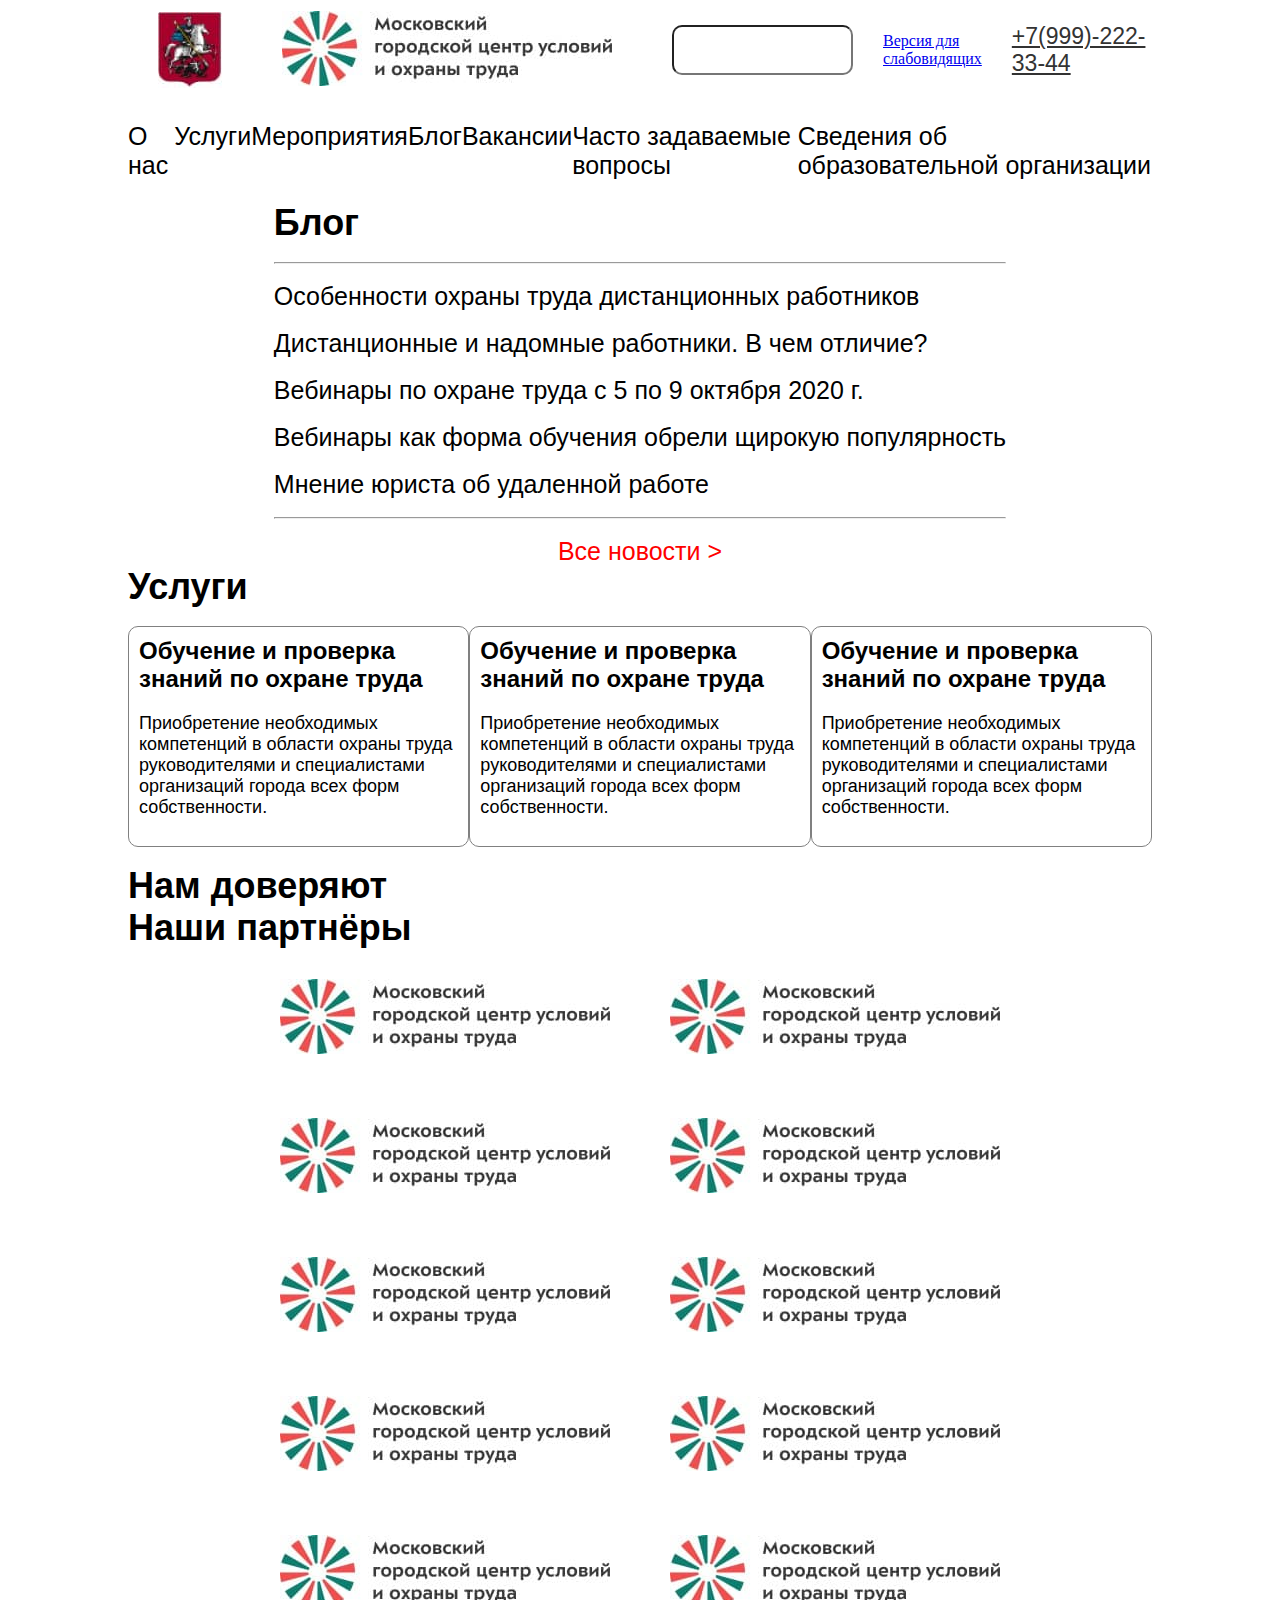
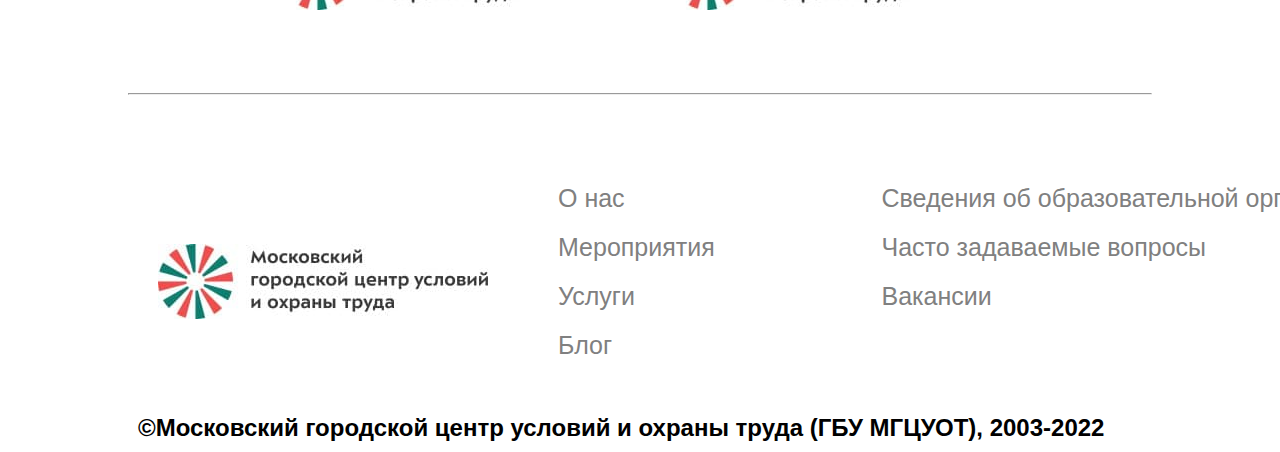
==== index.html @ e7bc1915 "update-2" ====
<!DOCTYPE html>
<html>
<head>
	<meta charset="utf-8">
	<link rel="stylesheet" type="text/css" href="assets/css/desktop/style.css">
	<link rel="stylesheet" type="text/css" href="assets/css/desktop/header.css">
	<link rel="stylesheet" type="text/css" href="assets/css/desktop/footer.css">
	<title>Московский городской центр условий и охраны труда</title>
</head>
<body>
	<header>
		<div class="one">
			<div class="one-1">
				<img src="assets/img/horse.jpg" alt="horse">
				<a href="index.html">
					<img src="assets/img/logo.jpg" alt="logo">
				</a>
				<input class="search" type="text" name="search">
				<a href="#">Версия для слабовидящих</a>
				<a class="phone" href="tel:+7(999)-222-33-44">+7(999)-222-33-44</a>
			</div>
		</div>
		<div class="two">
			<div class="two-1">
				<a href="about.html">О нас</a>
				<a href="services.html">Услуги</a>
				<a href="activity.html">Мероприятия</a>
				<a href="blog.html">Блог</a>
				<a href="vacancies.html">Вакансии</a>
				<a href="faq.html">Часто задаваемые вопросы</a>
				<a href="intelligence.html">Сведения об образовательной организации</a>
			</div>
		</div>
	</header>
	<content>
		<div class="three">
			<div class="item">
				<div class="item-1">
					<div class="news">
						<h1>Блог</h1>
						<br>
						<hr>
						<br>
						<p>Особенности охраны труда дистанционных работников</p>
						<br>
						<p>Дистанционные и надомные работники. В чем отличие?</p>
						<br>
						<p>Вебинары по охране труда с 5 по 9 октября 2020 г.</p>
						<br>
						<p>Вебинары как форма обучения обрели щирокую популярность</p>
						<br>
						<p>Мнение юриста об удаленной работе</p>
						<br>
						<hr>
						<br>
						<a class="news-1" href="blog.html">
							<p>Все новости ></p>
						</a>
					</div>				
				</div>
				<div class="services">
					<h1>Услуги</h1>
					<br>
					<div class="services_item">
						<div class="services-1">
							<h2>Обучение и проверка знаний по охране труда</h2>
							<p class="services-3">Приобретение необходимых компетенций в области охраны труда руководителями и специалистами организаций города всех форм собственности.</p>
						</div>
						<div class="services-1">
							<h2>Обучение и проверка знаний по охране труда</h2>
							<p class="services-3">Приобретение необходимых компетенций в области охраны труда руководителями и специалистами организаций города всех форм собственности.</p>
						</div>
						<div class="services-1">
							<h2>Обучение и проверка знаний по охране труда</h2>
							<p class="services-3">Приобретение необходимых компетенций в области охраны труда руководителями и специалистами организаций города всех форм собственности.</p>
							<br>
						</div>
					</div>
					<br>
				</div>
				<div class="trust">
					<h1>Нам доверяют</h1>
				</div>
				<div class="partners">
					<h1>Наши партнёры</h1>
					<div class="partners-1">
						<a href="index.html">
							<img src="assets/img/logo.jpg" alt="logo">
						</a>
						<a href="index.html">
							<img src="assets/img/logo.jpg" alt="logo">
						</a>
						<a href="index.html">
							<img src="assets/img/logo.jpg" alt="logo">
						</a>
						<a href="index.html">
							<img src="assets/img/logo.jpg" alt="logo">
						</a>
						<a href="index.html">
							<img src="assets/img/logo.jpg" alt="logo">
						</a>
						<a href="index.html">
							<img src="assets/img/logo.jpg" alt="logo">
						</a>
						<a href="index.html">
							<img src="assets/img/logo.jpg" alt="logo">
						</a>
						<a href="index.html">
							<img src="assets/img/logo.jpg" alt="logo">
						</a>
						<a href="index.html">
							<img src="assets/img/logo.jpg" alt="logo">
						</a>
						<a href="index.html">
							<img src="assets/img/logo.jpg" alt="logo">
						</a>
					</div>
				
				</div>
			</div>
		</div>
	</content>
	<div class="one">
		<hr class="width">
	</div>
	<footer>
		<div class="footer">
			<div class="item-footer">
				<div class="item-footer-1">
					<a href="index.html">
						<img src="assets/img/logo.jpg" alt="logo">
					</a>
				</div>
			</div>
			<div class="item-footer-2">
				<div class="item-footer-3">
					<a href="about.html">О нас</a>
					<a href="activity.html">Мероприятия</a>
					<a href="services.html">Услуги</a>
	                <a href="blog.html">Блог</a>
	                <a href="intelligence.html">Сведения об образовательной организации</a>
	                <a href="faq.html">Часто задаваемые вопросы</a>
					<a href="vacancies.html">Вакансии</a>
				</div>
			</div>
		</div>
		<div class="tm">
			<h2>&copyМосковский городской центр условий и охраны труда (ГБУ МГЦУОТ), 2003-2022</h2>
		</div>
	</footer>
</body>
</html>
---- assets/css/desktop/style.css ----
* {
	box-sizing: border-box;
	margin: 0;
	padding: 0;
}
body {
	background: white;
}
.three {
	display: flex;
	justify-content: center;
}
.item {
	display: flex;
	flex-direction: column;
	width: 80%;

}
.fasad {
	width: 1000px;
	height: 600px;
	border-radius: 10px;
}
.news {
	display: flex;
	flex-direction: column;
	justify-content: center;
	min-width: 300px;
}
.item-1 {
	display: flex;
	justify-content: space-around;
}
h1 {
	font-family: 'Roboto', sans-serif;
	font-size: 36px;
}
p {
	font-family: 'Roboto', sans-serif;
	font-size: 25px;
}
.news-1 {
	font-family: 'Roboto', sans-serif;
	font-size: 20px;
	color: red;
	text-align: center;
	text-decoration: none;
}
.services {
}
.services-1 {
	display: flex;
	flex-direction: column;
	border: 1px solid gray;
	border-radius: 10px;
	width: 350px;
}
.services_item {
	display: flex;
	justify-content: space-evenly;
}
.services-3 {
	font-family: 'Roboto', sans-serif;
	font-size: 18px;
	padding: 10px;
}
h2 {
	font-family: 'Roboto', sans-serif;
	padding: 10px;
}
.services-4 {
	font-family: 'Roboto', sans-serif;
	color: white;
	font-size: 18px;
	margin: 8px;
}
.partners {
	display: flex;
	flex-direction: column;
}
.partners-1 {
	display: flex;
	justify-content: center;
	flex-wrap: wrap;
}
---- assets/css/desktop/header.css ----
.one {
	display: flex;
	justify-content: center;
	align-items: center;
	height: 100px;
}
.one-1 {
	display: flex;
	width: 80%;
	align-items: center;
}
img {
	margin: 30px;
}
.search {
	margin: 30px;
	height: 50px;
	width: 400px;
	border-radius: 10px;
}
.phone {
	margin: 30px;
	color: #333333;
	font-size: 23px;
	font-family: 'Roboto', sans-serif;
	width: 200px;
}
button {
	background: #F04D4C;
	width: 180px;
	border-radius: 10px;
}
.two {
	display: flex;
	justify-content: center;
	align-items: center;
	height: 102px;
}
.two-1 {
	display: flex;
    justify-content: space-around;
	width: 80%;
}
.two a {
	color: black;
	font-size: 25px;
	text-decoration: none;
	font-family: 'Roboto', sans-serif;
}
---- assets/css/desktop/footer.css ----
.width {
	width: 80%;
}
footer {
	display: flex;
    align-items: center;
    flex-direction: column;
}
.footer {
	display: flex;
	align-items: center;
	width: 80%;
}
.item-footer {
	width: 400px;
	height: 120px;
}
.item-footer-1 {}
.item-footer-2 {
	display: flex;
}
.item-footer-3 {
	display: flex;
	flex-direction: column;
	flex-wrap: wrap;
	font-size: 28px;
	font-family: 'Roboto', sans-serif;
	color: gray;
	width: 1000px;
	height: 200px;
	margin: 30px;
}
.item-footer-3 a {
	color: gray;
	font-size: 25px;
	text-decoration: none;
	margin: 10px;
	font-family: 'Roboto', sans-serif;
}
.tm {
	width: 80%;
	color: black;
}
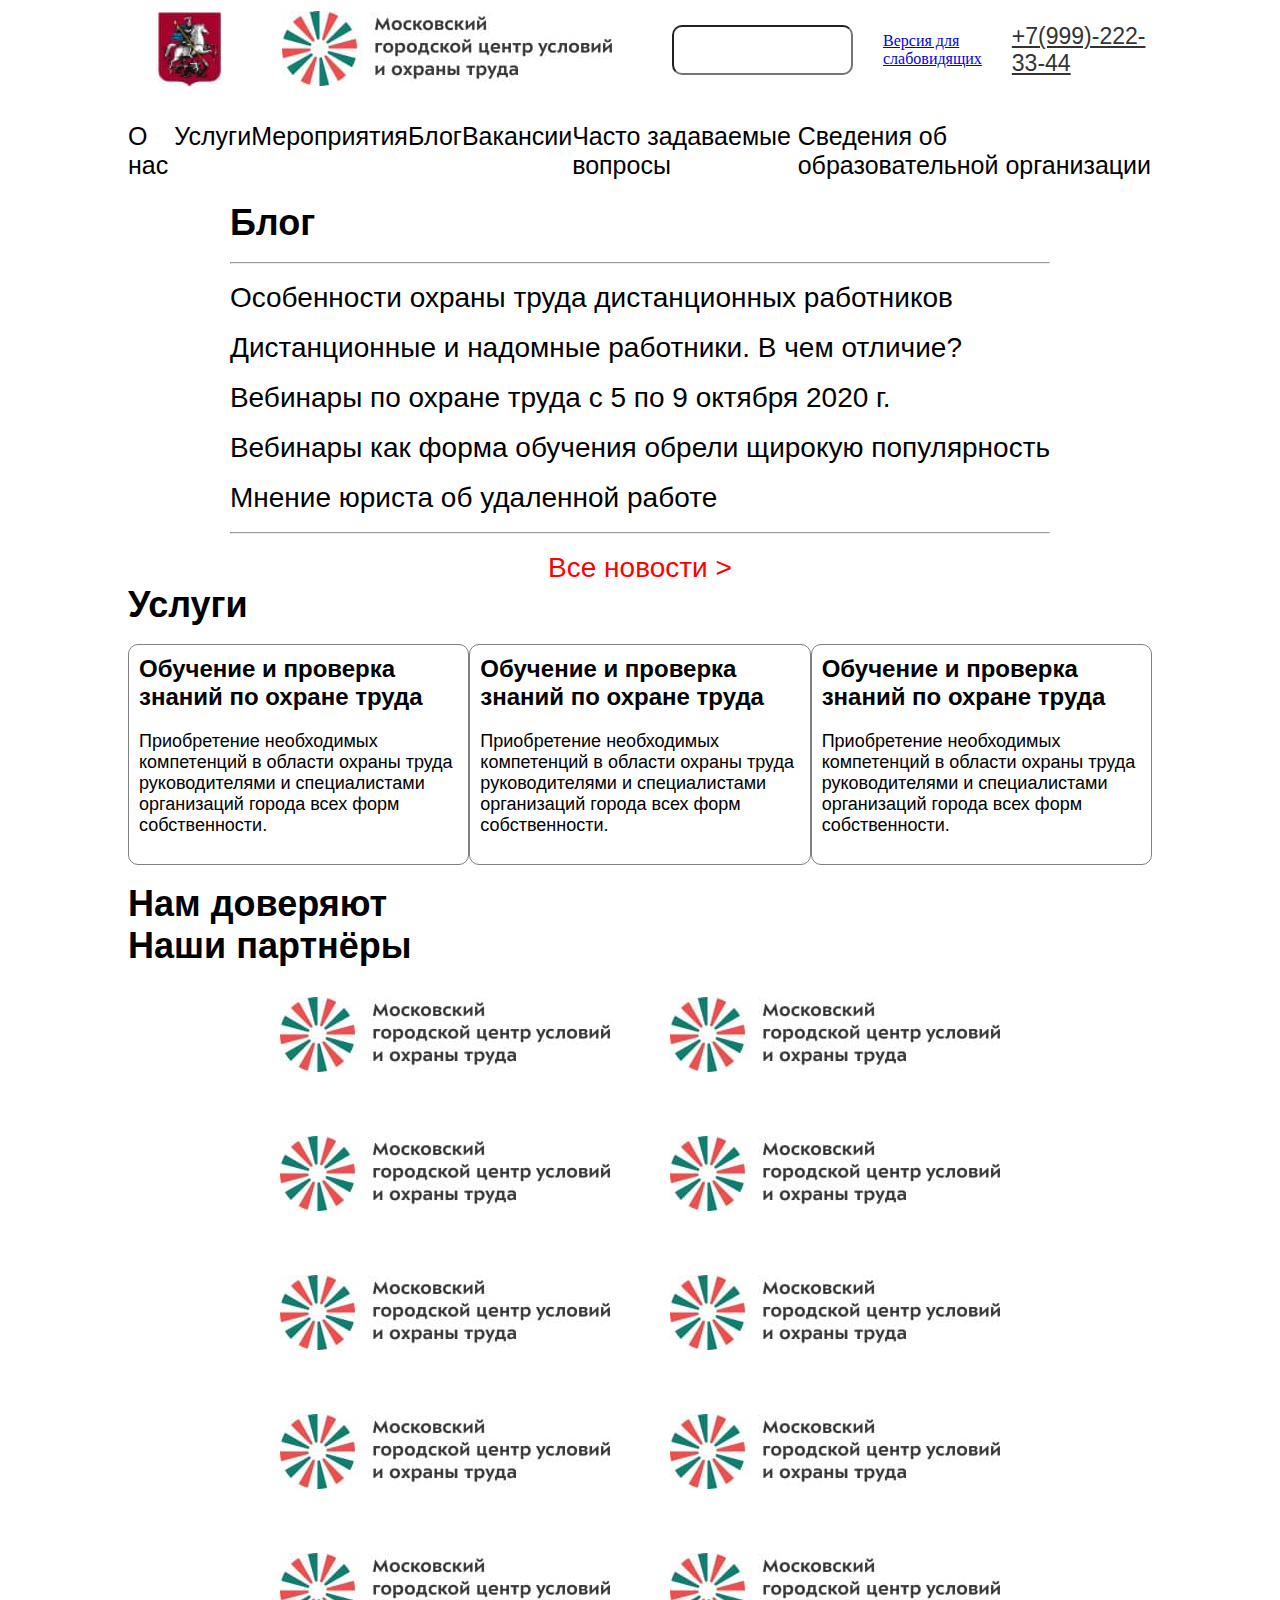
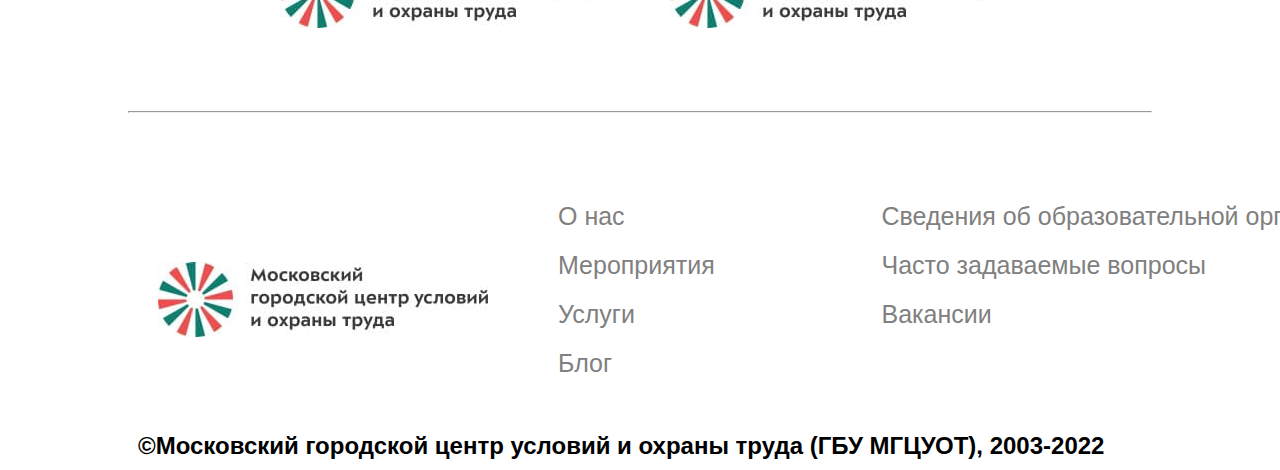
==== commit 8a610a6b: "intelligence" ====
--- a/index.html
+++ b/index.html
@@ -2,6 +2,7 @@
 <html>
 <head>
 	<meta charset="utf-8">
+	<meta name="viewport" content="width=device-width">
 	<link rel="stylesheet" type="text/css" href="assets/css/desktop/style.css">
 	<link rel="stylesheet" type="text/css" href="assets/css/desktop/header.css">
 	<link rel="stylesheet" type="text/css" href="assets/css/desktop/footer.css">
--- a/assets/css/desktop/style.css
+++ b/assets/css/desktop/style.css
@@ -37,7 +37,7 @@
 }
 p {
 	font-family: 'Roboto', sans-serif;
-	font-size: 25px;
+	font-size: 28px;
 }
 .news-1 {
 	font-family: 'Roboto', sans-serif;
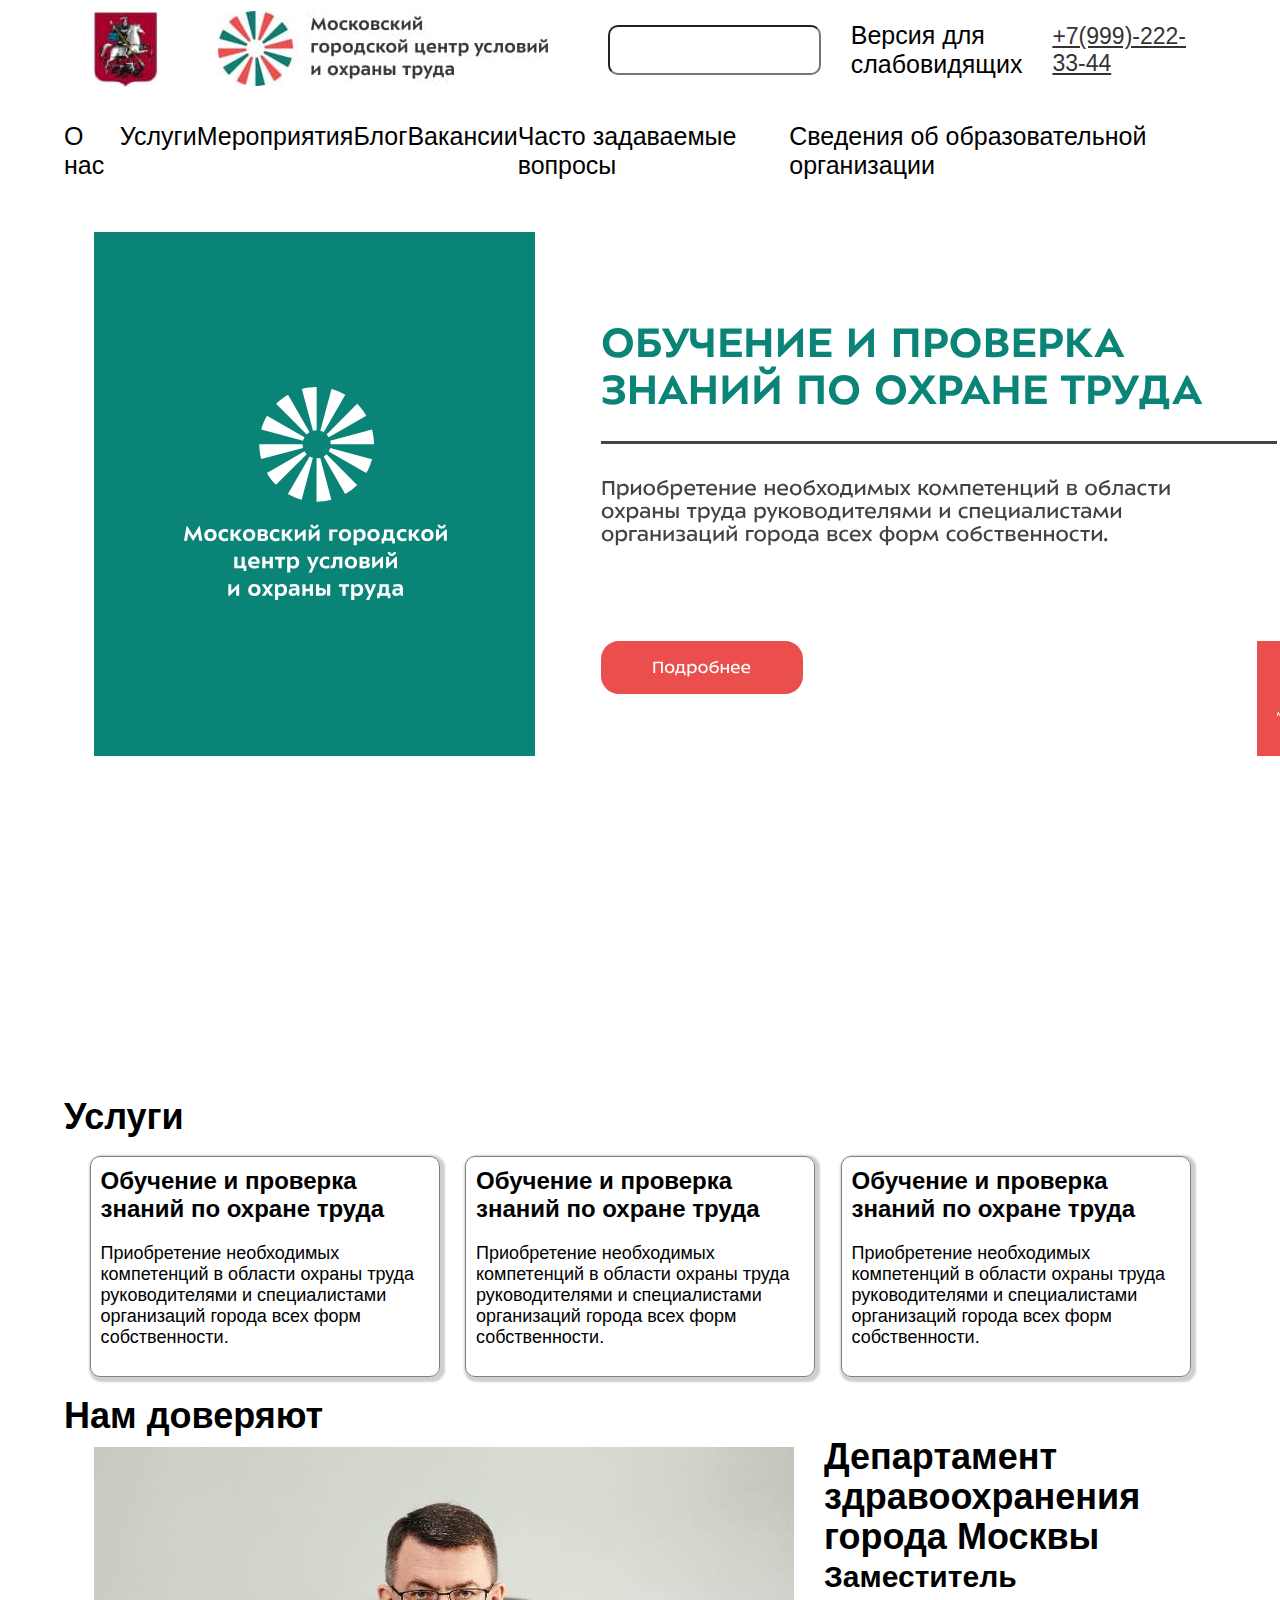
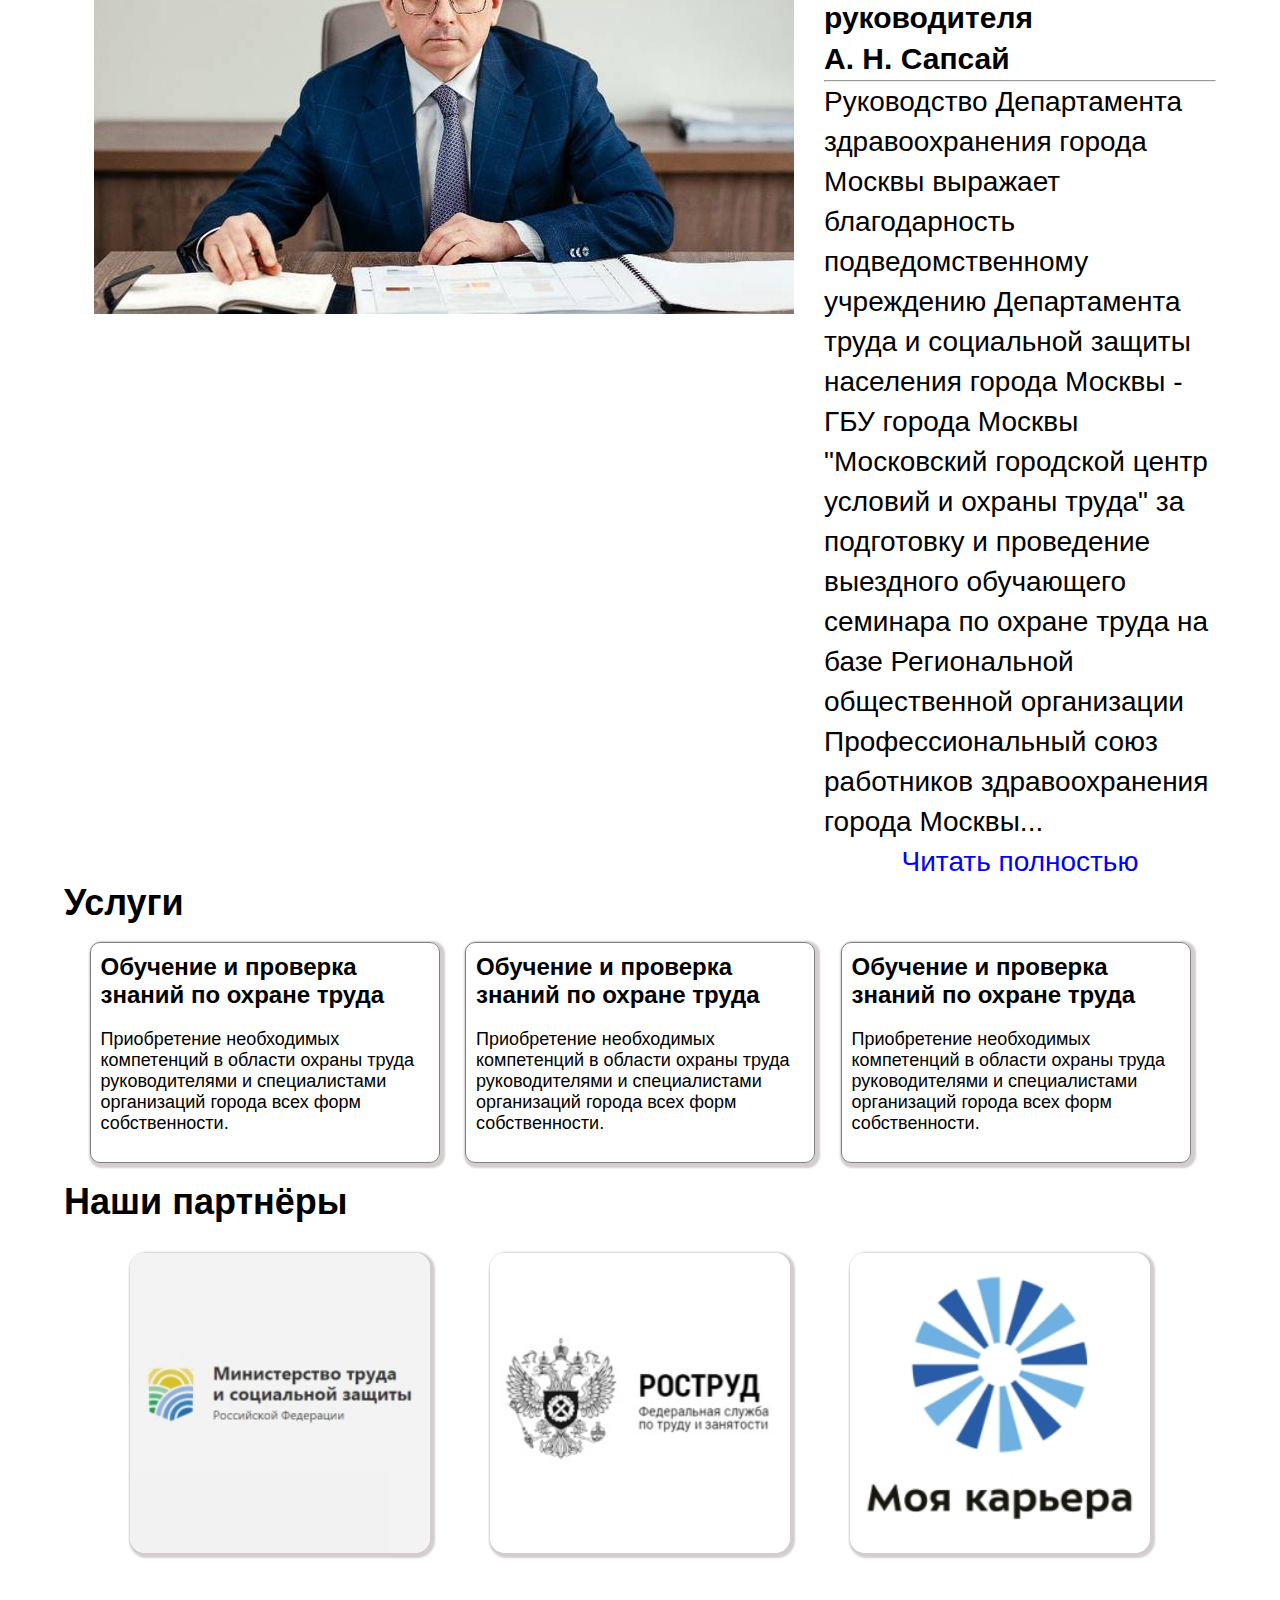
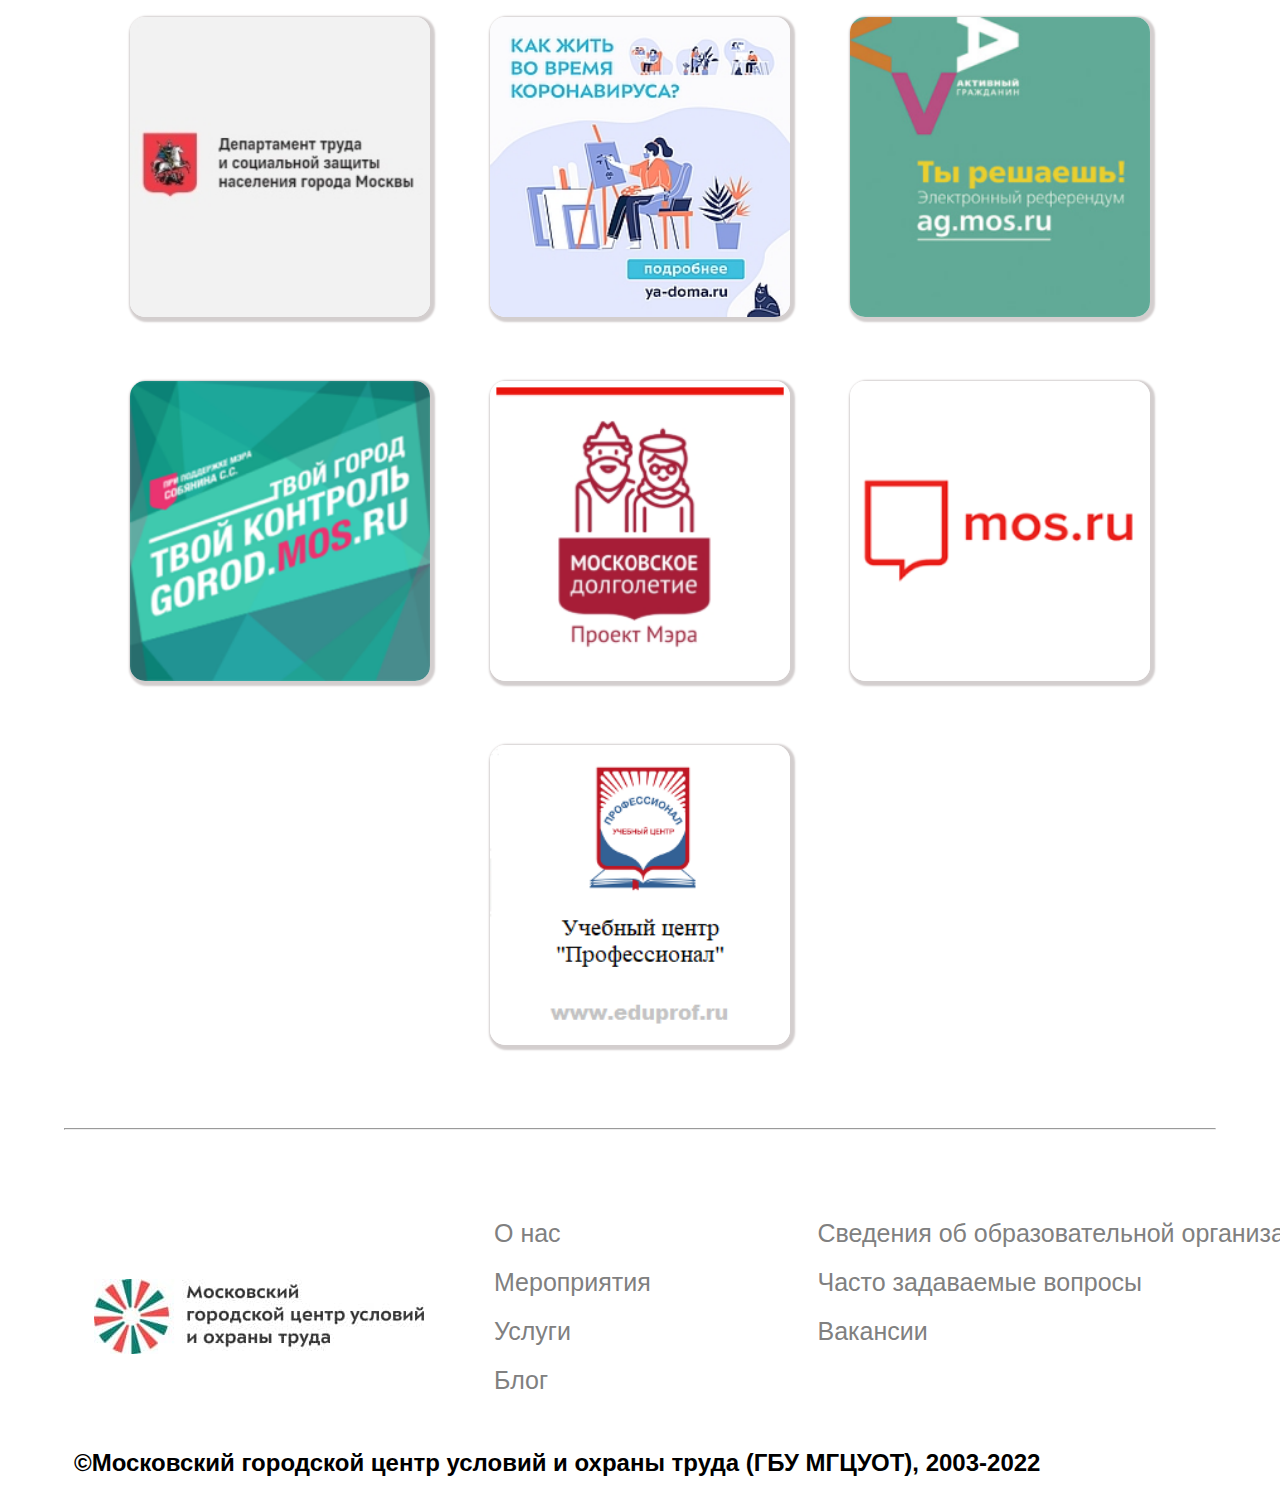
==== commit 739f4477: "added" ====
--- a/index.html
+++ b/index.html
@@ -17,7 +17,9 @@
 					<img src="assets/img/logo.jpg" alt="logo">
 				</a>
 				<input class="search" type="text" name="search">
-				<a href="#">Версия для слабовидящих</a>
+				<div class="two">
+					<a href="#">Версия для слабовидящих</a>
+				</div>
 				<a class="phone" href="tel:+7(999)-222-33-44">+7(999)-222-33-44</a>
 			</div>
 		</div>
@@ -37,6 +39,9 @@
 		<div class="three">
 			<div class="item">
 				<div class="item-1">
+					<div class="fasad">
+						<img src="assets/img/1_banner.svg">
+					</div>
 					<div class="news">
 						<h1>Блог</h1>
 						<br>
@@ -81,39 +86,73 @@
 				</div>
 				<div class="trust">
 					<h1>Нам доверяют</h1>
+					<div class="item-1">
+					<div class="fasad">
+						<img class="img-1" src="assets/img/face.jpg">
+					</div>
+					<div class="news trust-1">
+						<h1>Департамент здравоохранения города Москвы</h1>
+						<p><b>Заместитель руководителя</b></p>
+						<p><b>А. Н. Сапсай</b></p><hr>
+						<p>Руководство Департамента здравоохранения города Москвы выражает благодарность подведомственному учреждению Департамента труда и социальной защиты населения города Москвы - ГБУ города Москвы "Московский городской центр условий и охраны труда" за подготовку и проведение выездного обучающего семинара по охране труда на базе Региональной общественной организации Профессиональный союз работников здравоохранения города Москвы...</p>
+						<a class="trust-2" href="blog.html">
+							<p>Читать полностью</p>
+						</a>
+					</div>				
+				</div>
+				<div class="services">
+					<h1>Услуги</h1>
+					<br>
+					<div class="services_item">
+						<div class="services-1">
+							<h2>Обучение и проверка знаний по охране труда</h2>
+							<p class="services-3">Приобретение необходимых компетенций в области охраны труда руководителями и специалистами организаций города всех форм собственности.</p>
+						</div>
+						<div class="services-1">
+							<h2>Обучение и проверка знаний по охране труда</h2>
+							<p class="services-3">Приобретение необходимых компетенций в области охраны труда руководителями и специалистами организаций города всех форм собственности.</p>
+						</div>
+						<div class="services-1">
+							<h2>Обучение и проверка знаний по охране труда</h2>
+							<p class="services-3">Приобретение необходимых компетенций в области охраны труда руководителями и специалистами организаций города всех форм собственности.</p>
+							<br>
+						</div>
+					</div>
+					<br>
+				</div>
 				</div>
 				<div class="partners">
 					<h1>Наши партнёры</h1>
 					<div class="partners-1">
-						<a href="index.html">
-							<img src="assets/img/logo.jpg" alt="logo">
+						<a href="https://rosmintrud.ru/" target="blank">
+							<img class="img" src="assets/img/ministerstvo-truda-i-socialnoj-zashhity-rossijskoj-federacii-mintrud-rf-238x238.jpg" alt="logo">
 						</a>
-						<a href="index.html">
-							<img src="assets/img/logo.jpg" alt="logo">
+						<a href="https://www.rostrud.ru/" target="blank">
+							<img class="img" src="assets/img/rostrud-federalnaya-sluzhba-po-trudu-i-zanyatosti-238x238-v2.jpg" alt="logo">
 						</a>
-						<a href="index.html">
-							<img src="assets/img/logo.jpg" alt="logo">
+						<a href="https://mycareer.moscow/" target="blank">
+							<img class="img" src="assets/img/moya-karera-238h238.jpg" alt="logo">
 						</a>
-						<a href="index.html">
-							<img src="assets/img/logo.jpg" alt="logo">
+						<a href="https://dszn.ru/" target="blank">
+							<img class="img" src="assets/img/departament-truda-i-socialnoj-zashhity-naseleniya-goroda-moskvy-dtszn-238x238.jpg" alt="logo">
 						</a>
-						<a href="index.html">
-							<img src="assets/img/logo.jpg" alt="logo">
+						<a href="https://ya-doma.ru/" target="blank">
+							<img class="img" src="assets/img/238x238_ya-doma_ru_2020-04-08_aak.jpg" alt="logo">
 						</a>
-						<a href="index.html">
-							<img src="assets/img/logo.jpg" alt="logo">
+						<a href="https://ag.mos.ru/" target="blank">
+							<img class="img" src="assets/img/mosru.png" alt="logo">
 						</a>
-						<a href="index.html">
-							<img src="assets/img/logo.jpg" alt="logo">
+						<a href="https://gorod.mos.ru/" target="blank">
+							<img class="img" src="assets/img/gorod.png" alt="logo">
 						</a>
-						<a href="index.html">
-							<img src="assets/img/logo.jpg" alt="logo">
+						<a href="https://dszn.ru/dolgoletie" target="blank">
+							<img class="img" src="assets/img/moskovskoe-dolgoletie-238x238.png" alt="logo">
 						</a>
-						<a href="index.html">
-							<img src="assets/img/logo.jpg" alt="logo">
+						<a href="http://mos.ru/" target="blank">
+							<img class="img" src="assets/img/mos.png" alt="logo">
 						</a>
-						<a href="index.html">
-							<img src="assets/img/logo.jpg" alt="logo">
+						<a href="http://www.eduprof.ru/" target="blank">
+							<img class="img" src="assets/img/uchebnyj-centr-professional-238x238.png" alt="logo">
 						</a>
 					</div>
 				
--- a/assets/css/desktop/style.css
+++ b/assets/css/desktop/style.css
@@ -13,19 +13,15 @@
 .item {
 	display: flex;
 	flex-direction: column;
-	width: 80%;
+	width: 90%;
 
 }
 .fasad {
-	width: 1000px;
-	height: 600px;
 	border-radius: 10px;
 }
 .news {
 	display: flex;
 	flex-direction: column;
-	justify-content: center;
-	min-width: 300px;
 }
 .item-1 {
 	display: flex;
@@ -54,6 +50,7 @@
 	border: 1px solid gray;
 	border-radius: 10px;
 	width: 350px;
+	box-shadow: 2px 2px 2px 3px #d3cece;
 }
 .services_item {
 	display: flex;
@@ -82,4 +79,26 @@
 	display: flex;
 	justify-content: center;
 	flex-wrap: wrap;
+}
+.img {
+	border-radius: 15px;
+	width: 300px;
+	box-shadow: 2px 2px 2px 3px #d3cece;
+}
+.img-1 {
+	margin-top: 10px;
+}
+.trust-1 {
+	line-height: 40px;
+}
+.trust-2 {
+	font-family: 'Roboto', sans-serif;
+	font-size: 20px;
+	color: blue;
+	text-align: center;
+	text-decoration: none;
+}
+p b {
+	font-family: 'Roboto', sans-serif;
+	font-size: 30px;
 }--- a/assets/css/desktop/header.css
+++ b/assets/css/desktop/header.css
@@ -6,7 +6,7 @@
 }
 .one-1 {
 	display: flex;
-	width: 80%;
+	width: 90%;
 	align-items: center;
 }
 img {
@@ -39,7 +39,7 @@
 .two-1 {
 	display: flex;
     justify-content: space-around;
-	width: 80%;
+	width: 90%;
 }
 .two a {
 	color: black;
--- a/assets/css/desktop/footer.css
+++ b/assets/css/desktop/footer.css
@@ -1,5 +1,5 @@
 .width {
-	width: 80%;
+	width: 90%;
 }
 footer {
 	display: flex;
@@ -9,7 +9,7 @@
 .footer {
 	display: flex;
 	align-items: center;
-	width: 80%;
+	width: 90%;
 }
 .item-footer {
 	width: 400px;
@@ -38,6 +38,6 @@
 	font-family: 'Roboto', sans-serif;
 }
 .tm {
-	width: 80%;
+	width: 90%;
 	color: black;
 }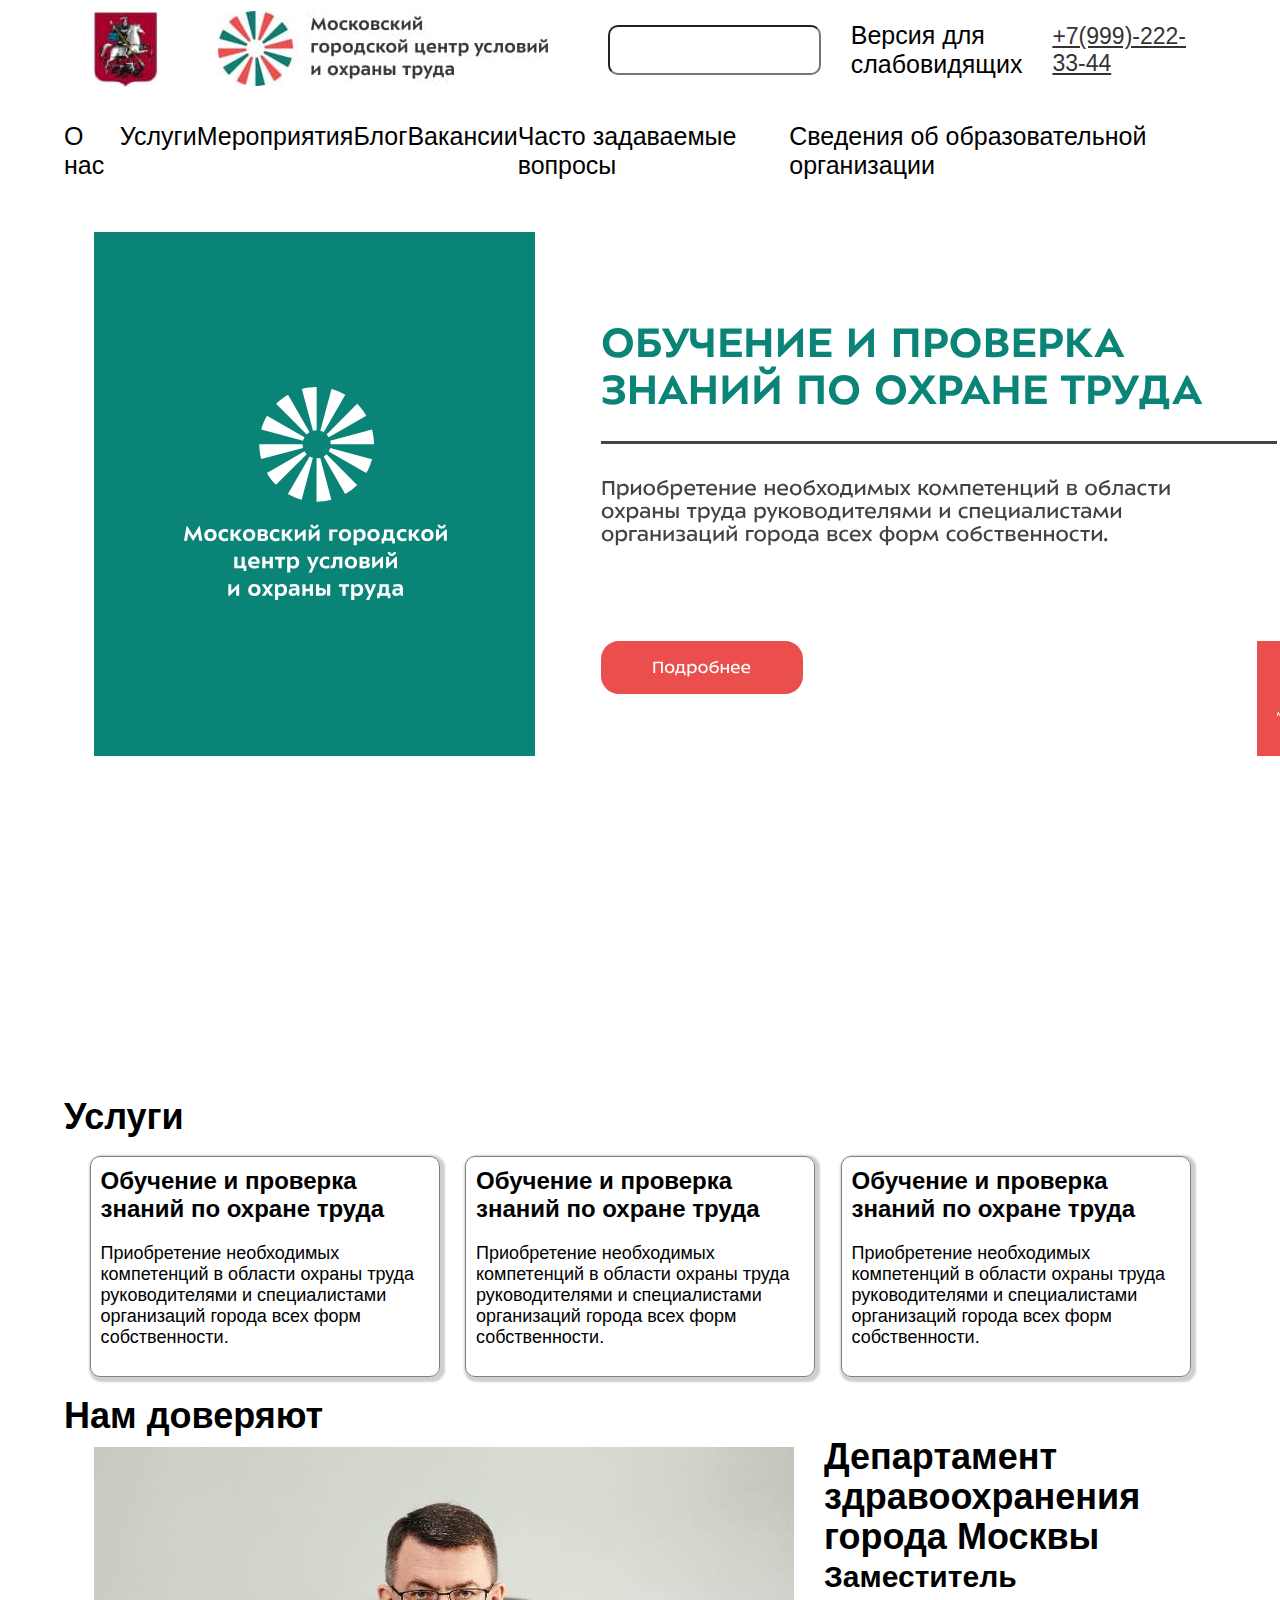
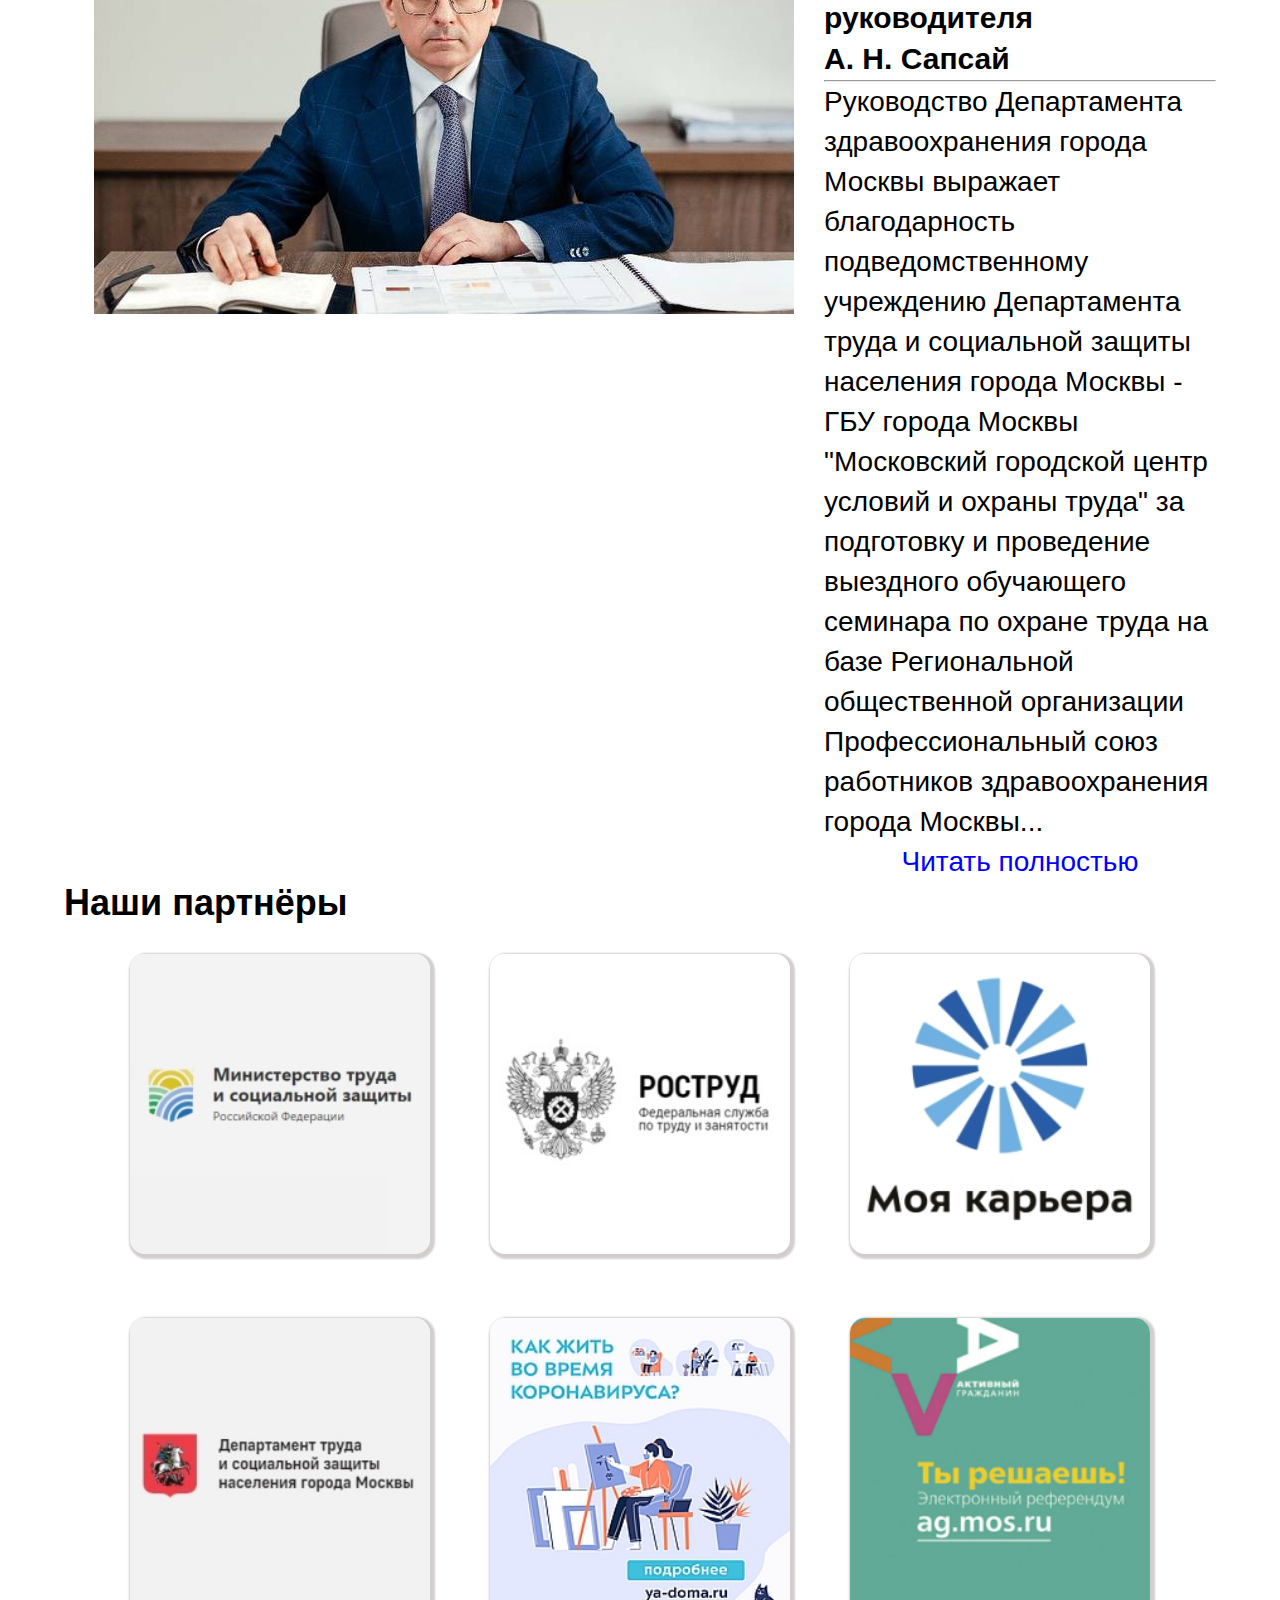
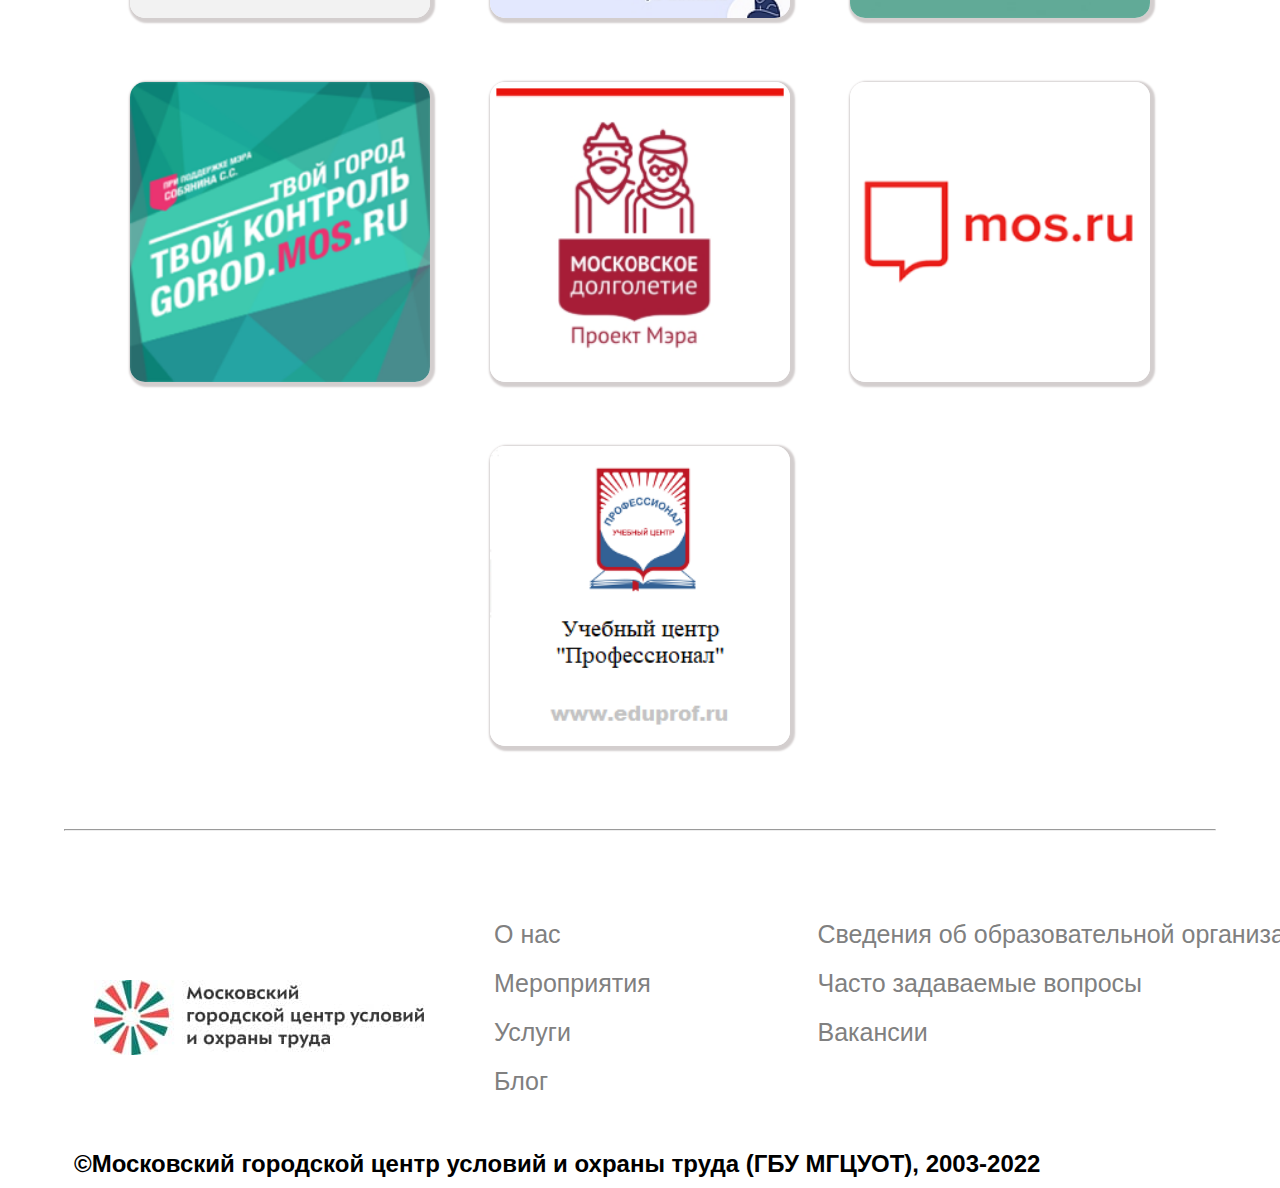
==== commit a414b352: "update" ====
--- a/index.html
+++ b/index.html
@@ -6,6 +6,9 @@
 	<link rel="stylesheet" type="text/css" href="assets/css/desktop/style.css">
 	<link rel="stylesheet" type="text/css" href="assets/css/desktop/header.css">
 	<link rel="stylesheet" type="text/css" href="assets/css/desktop/footer.css">
+	<link rel="stylesheet" type="text/css" media="(min-width:540px) and (max-width:1040px)" href="assets/css/tablet/tablet.css">
+	<link rel="stylesheet" type="text/css" media="(max-device-width:540px)" href="assets/css/mobile/mobile.css">
+
 	<title>Московский городской центр условий и охраны труда</title>
 </head>
 <body>
@@ -100,26 +103,6 @@
 						</a>
 					</div>				
 				</div>
-				<div class="services">
-					<h1>Услуги</h1>
-					<br>
-					<div class="services_item">
-						<div class="services-1">
-							<h2>Обучение и проверка знаний по охране труда</h2>
-							<p class="services-3">Приобретение необходимых компетенций в области охраны труда руководителями и специалистами организаций города всех форм собственности.</p>
-						</div>
-						<div class="services-1">
-							<h2>Обучение и проверка знаний по охране труда</h2>
-							<p class="services-3">Приобретение необходимых компетенций в области охраны труда руководителями и специалистами организаций города всех форм собственности.</p>
-						</div>
-						<div class="services-1">
-							<h2>Обучение и проверка знаний по охране труда</h2>
-							<p class="services-3">Приобретение необходимых компетенций в области охраны труда руководителями и специалистами организаций города всех форм собственности.</p>
-							<br>
-						</div>
-					</div>
-					<br>
-				</div>
 				</div>
 				<div class="partners">
 					<h1>Наши партнёры</h1>
--- a/assets/css/desktop/style.css
+++ b/assets/css/desktop/style.css
@@ -101,4 +101,8 @@
 p b {
 	font-family: 'Roboto', sans-serif;
 	font-size: 30px;
+}
+a:hover {
+	color: #F04D4C;
+	text-decoration: underline;
 }--- a/assets/css/desktop/header.css
+++ b/assets/css/desktop/header.css
@@ -46,4 +46,8 @@
 	font-size: 25px;
 	text-decoration: none;
 	font-family: 'Roboto', sans-serif;
+}
+a:hover {
+	color: #F04D4C;
+	text-decoration: underline;
 }--- a/assets/css/desktop/footer.css
+++ b/assets/css/desktop/footer.css
@@ -40,4 +40,8 @@
 .tm {
 	width: 90%;
 	color: black;
+}
+a:hover {
+	color: #F04D4C;
+	text-decoration: underline;
 }--- a/assets/css/tablet/tablet.css
+++ b/assets/css/tablet/tablet.css
@@ -0,0 +1,10 @@
+.item-1 {
+	flex-direction: column;
+}
+.fasad {
+	display: flex;
+	justify-content: center;
+}
+.document {
+	height: auto;
+}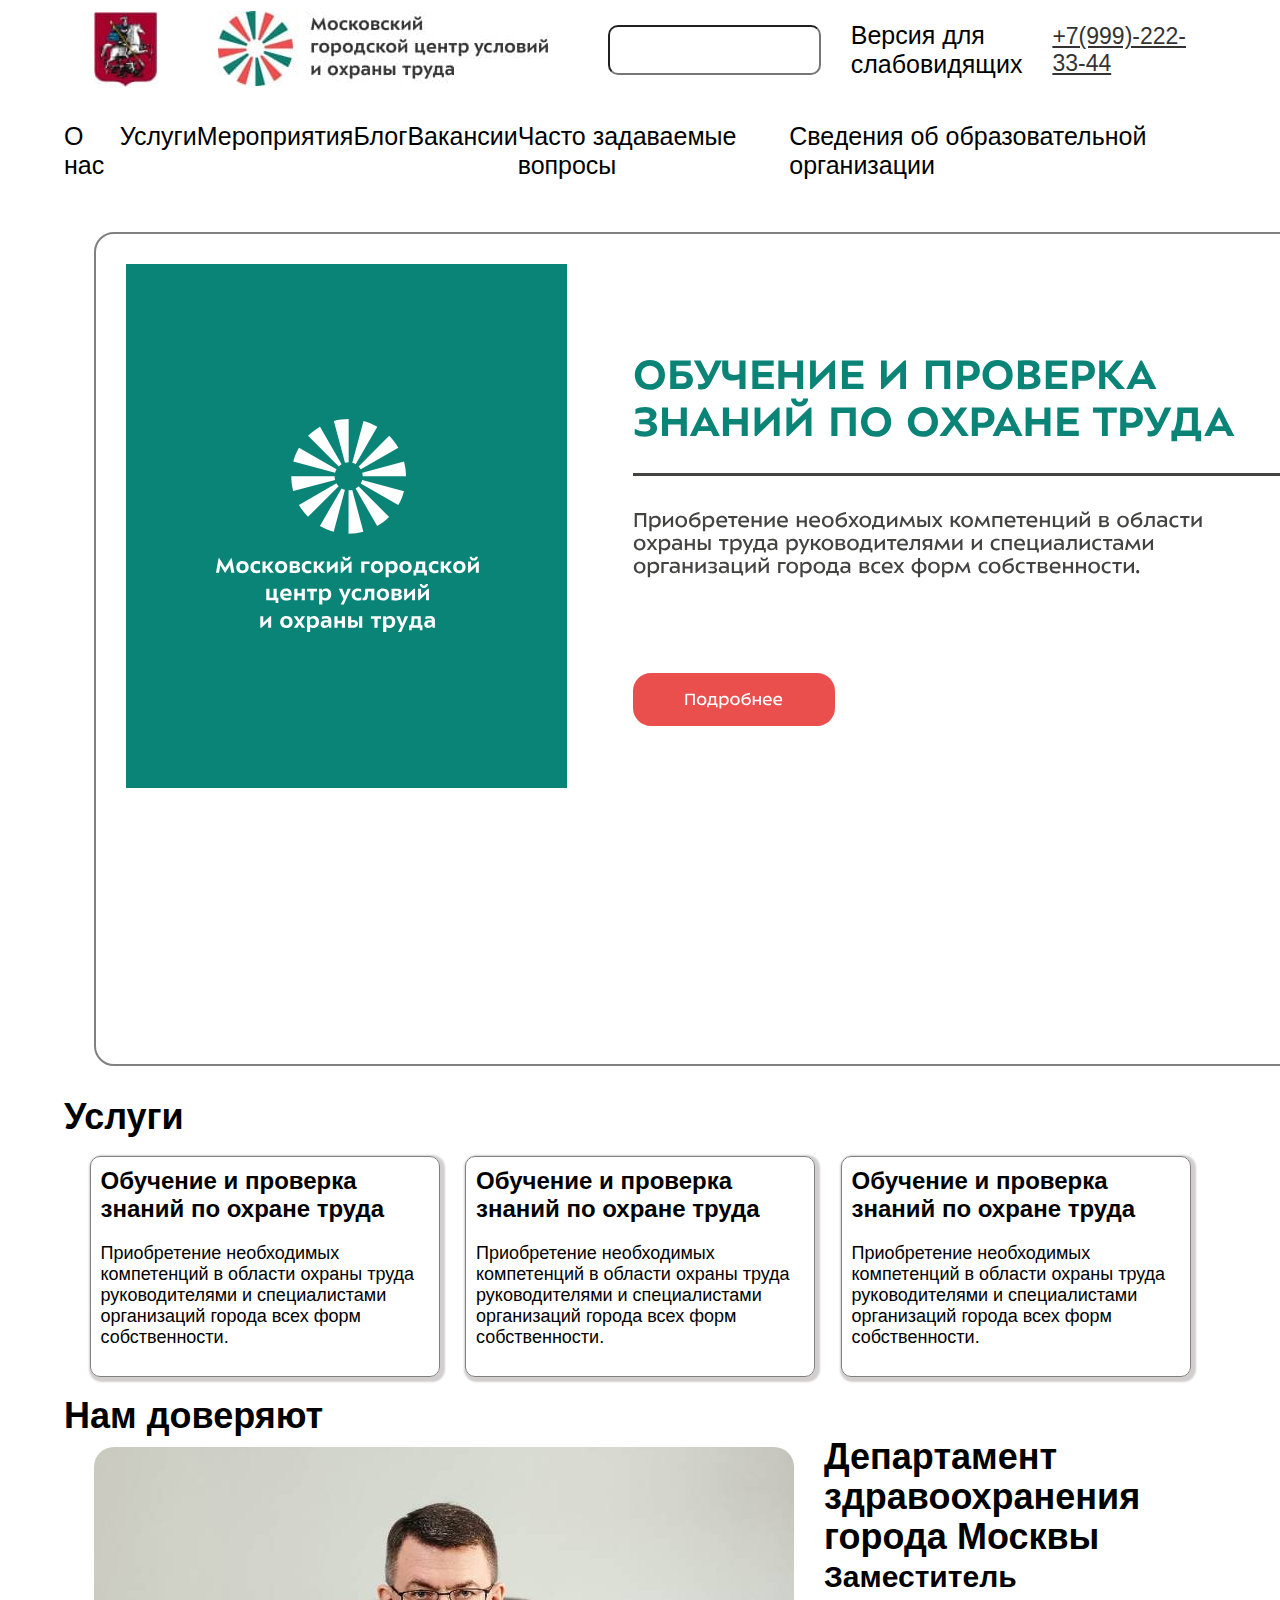
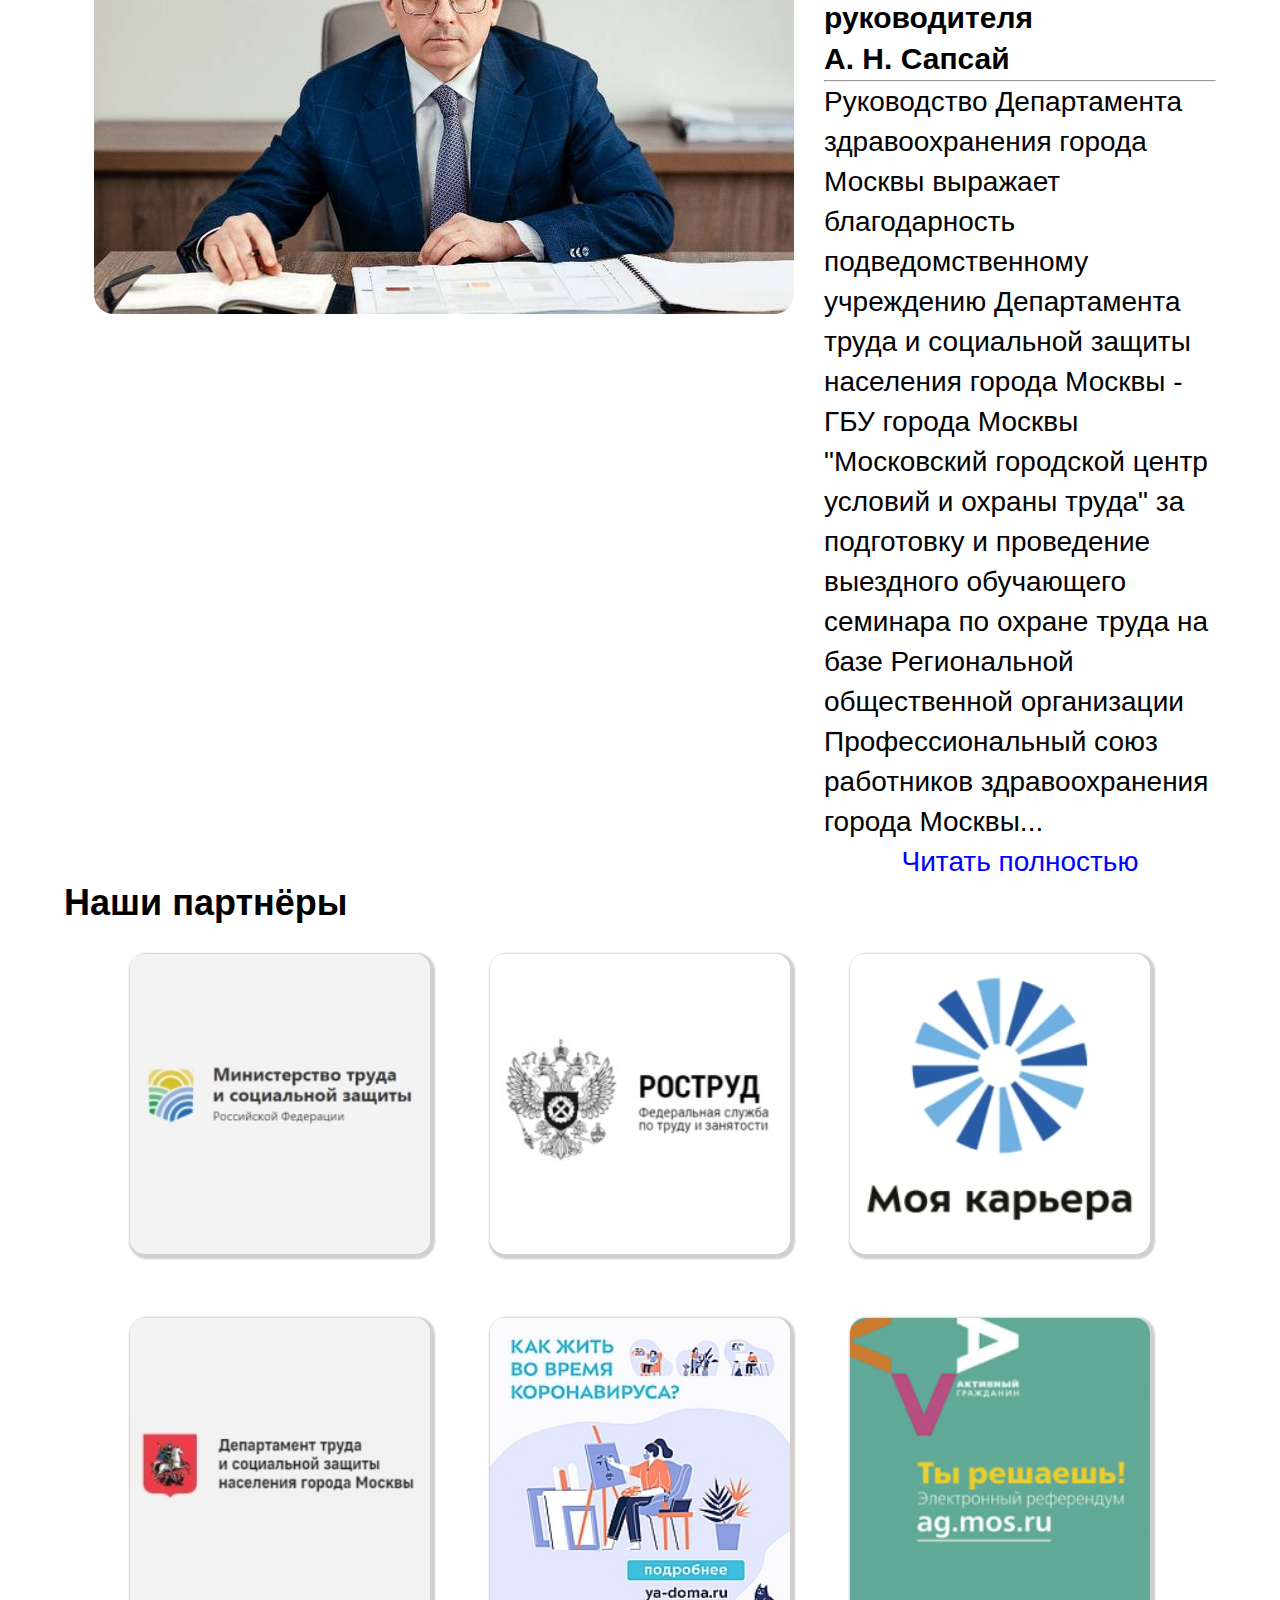
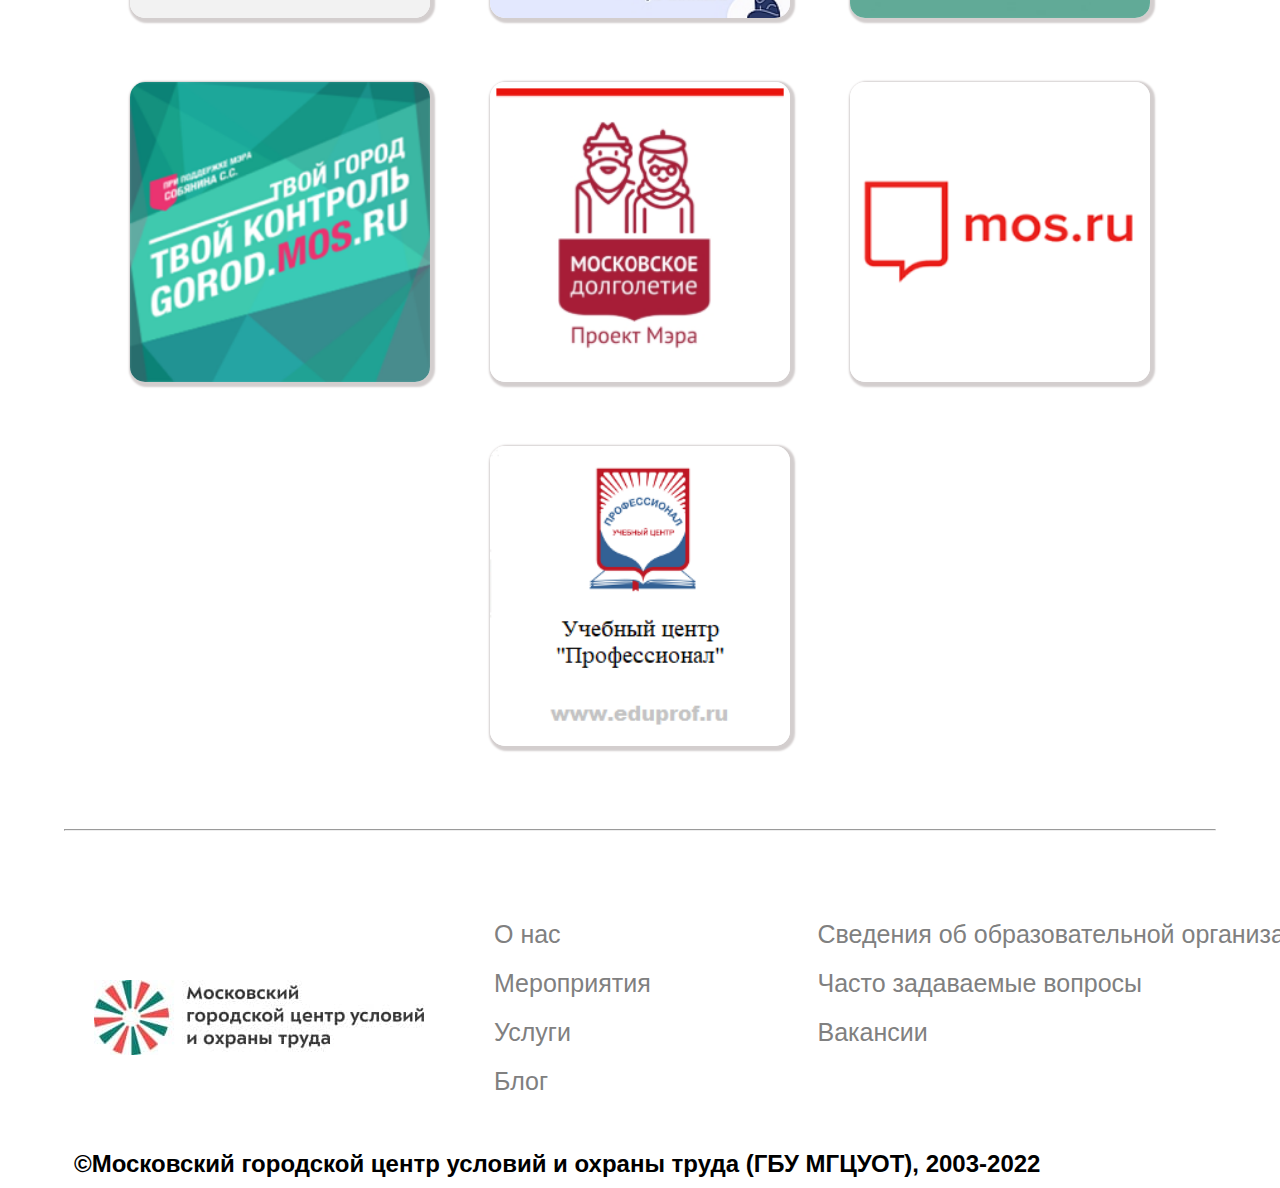
==== commit 606ab040: "opdate" ====
--- a/index.html
+++ b/index.html
@@ -90,9 +90,9 @@
 				<div class="trust">
 					<h1>Нам доверяют</h1>
 					<div class="item-1">
-					<div class="fasad">
-						<img class="img-1" src="assets/img/face.jpg">
-					</div>
+						<div class="fasad-1">
+							<img class="img-1" src="assets/img/face.jpg">
+						</div>
 					<div class="news trust-1">
 						<h1>Департамент здравоохранения города Москвы</h1>
 						<p><b>Заместитель руководителя</b></p>
--- a/assets/css/desktop/style.css
+++ b/assets/css/desktop/style.css
@@ -17,7 +17,12 @@
 
 }
 .fasad {
-	border-radius: 10px;
+	border: 2px solid gray;
+	border-radius: 20px;
+	margin: 30px;
+}
+.fasad-1 {
+	border-radius: 20px;
 }
 .news {
 	display: flex;
@@ -87,6 +92,7 @@
 }
 .img-1 {
 	margin-top: 10px;
+	border-radius: 20px;
 }
 .trust-1 {
 	line-height: 40px;
--- a/assets/css/tablet/tablet.css
+++ b/assets/css/tablet/tablet.css
@@ -1,7 +1,7 @@
 .item-1 {
 	flex-direction: column;
 }
-.fasad {
+.fasad, .fasad-1 {
 	display: flex;
 	justify-content: center;
 }
